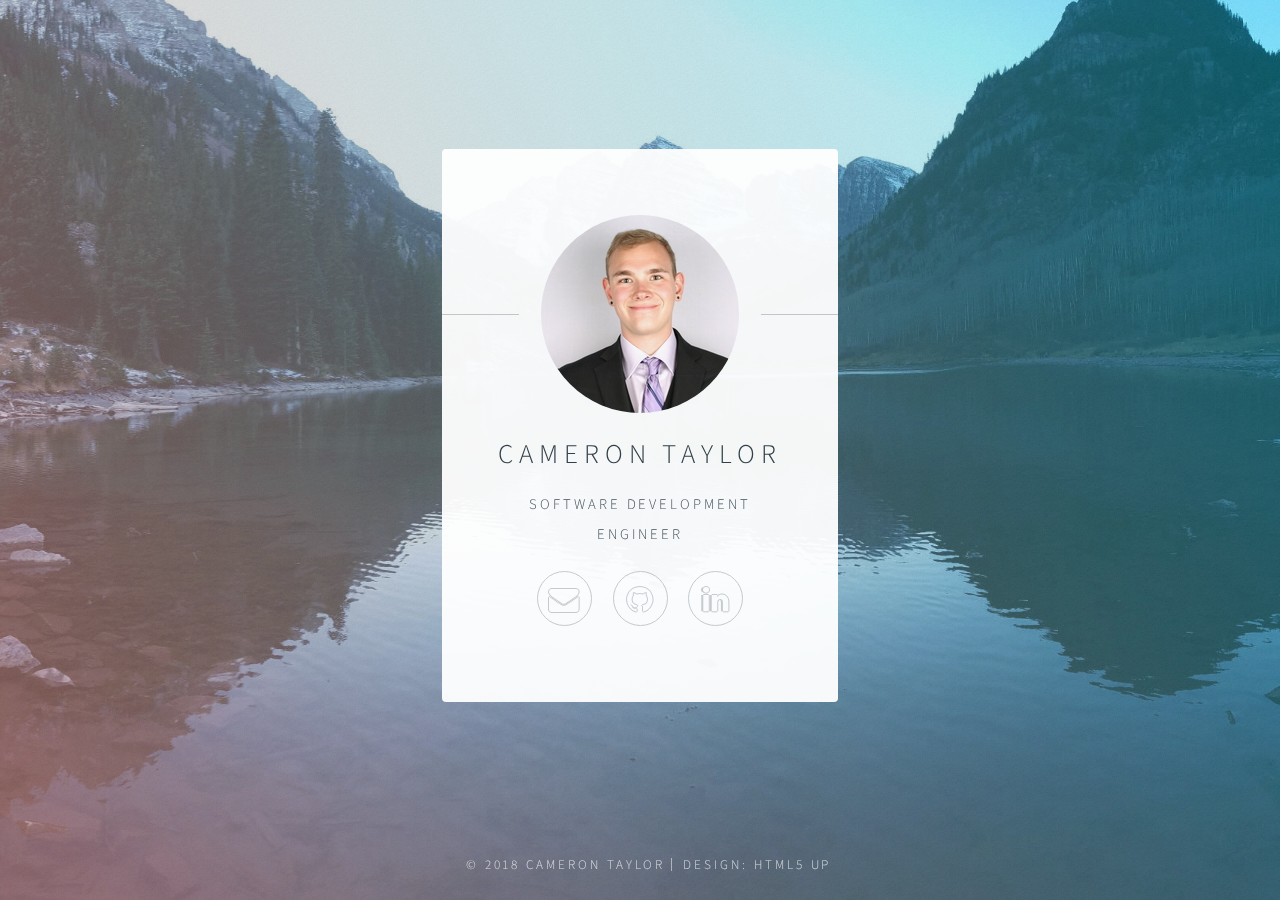
==== index.html @ f8304563 "added new website" ====
<!DOCTYPE HTML>
<!--
	Identity by HTML5 UP
	html5up.net | @ajlkn
	Free for personal and commercial use under the CCA 3.0 license (html5up.net/license)
-->
<html>
	<head>
		<title>Cameron Taylor</title>
		<meta charset="utf-8" />
		<meta name="viewport" content="width=device-width, initial-scale=1, user-scalable=no" />
		<link rel="stylesheet" href="assets/css/main.css" />
		<noscript><link rel="stylesheet" href="assets/css/noscript.css" /></noscript>
	</head>
	<body class="is-preload">

		<!-- Wrapper -->
			<div id="wrapper">

				<!-- Main -->
					<section id="main">
						<header>
							<span class="avatar"><img src="images/avatar.jpg" alt="" /></span>
							<h1>Cameron Taylor</h1>
							<p>Software Development Engineer</p>
						</header>
						
						<footer>
							<ul class="icons">
								<li><a href="mailto:cameronetaylor6@gmail.com" class="icon fa-envelope"><span class="label">Email</span></a></li>
								<li><a href="https://github.com/cameronetaylor6" class="icon fa-github"><span class="label">Github</span></a></li>
								<li><a href="https://www.linkedin.com/in/cameronetaylor6" class="icon fa-linkedin"><span class="label">LinkedIn</span></a></li>
							</ul>
						</footer>
					</section>

				<!-- Footer -->
					<footer id="footer">
						<ul class="copyright">
							<li>&copy; 2018 Cameron Taylor</li><li>Design: <a href="http://html5up.net">HTML5 UP</a></li>
						</ul>
					</footer>

			</div>

		<!-- Scripts -->
			<script>
				if ('addEventListener' in window) {
					window.addEventListener('load', function() { document.body.className = document.body.className.replace(/\bis-preload\b/, ''); });
					document.body.className += (navigator.userAgent.match(/(MSIE|rv:11\.0)/) ? ' is-ie' : '');
				}
			</script>

	</body>
</html>
---- assets/css/main.css ----
@import url(font-awesome.min.css);
@import url("https://fonts.googleapis.com/css?family=Source+Sans+Pro:300");

/*
	Identity by HTML5 UP
	html5up.net | @ajlkn
	Free for personal and commercial use under the CCA 3.0 license (html5up.net/license)
*/

/* Icon (alt) */

	html, body, div, span, applet, object,
	iframe, h1, h2, h3, h4, h5, h6, p, blockquote,
	pre, a, abbr, acronym, address, big, cite,
	code, del, dfn, em, img, ins, kbd, q, s, samp,
	small, strike, strong, sub, sup, tt, var, b,
	u, i, center, dl, dt, dd, ol, ul, li, fieldset,
	form, label, legend, table, caption, tbody,
	tfoot, thead, tr, th, td, article, aside,
	canvas, details, embed, figure, figcaption,
	footer, header, hgroup, menu, nav, output, ruby,
	section, summary, time, mark, audio, video {
		margin: 0;
		padding: 0;
		border: 0;
		font-size: 100%;
		font: inherit;
		vertical-align: baseline;
	}

	article, aside, details, figcaption, figure,
	footer, header, hgroup, menu, nav, section {
		display: block;
	}

	body {
		line-height: 1;
	}

	ol, ul {
		list-style: none;
	}

	blockquote, q {
		quotes: none;
	}

		blockquote:before, blockquote:after, q:before, q:after {
			content: '';
			content: none;
		}

	table {
		border-collapse: collapse;
		border-spacing: 0;
	}

	body {
		-webkit-text-size-adjust: none;
	}

	mark {
		background-color: transparent;
		color: inherit;
	}

	input::-moz-focus-inner {
		border: 0;
		padding: 0;
	}

	input, select, textarea {
		-moz-appearance: none;
		-webkit-appearance: none;
		-ms-appearance: none;
		appearance: none;
	}

/* Basic */

	@media screen and (max-width: 480px) {

		html, body {
			min-width: 320px;
		}

	}

	html {
		box-sizing: border-box;
	}

	*, *:before, *:after {
		box-sizing: inherit;
	}

	body.is-preload *, body.is-preload *:before, body.is-preload *:after {
		-moz-animation: none !important;
		-webkit-animation: none !important;
		-ms-animation: none !important;
		animation: none !important;
		-moz-transition: none !important;
		-webkit-transition: none !important;
		-ms-transition: none !important;
		transition: none !important;
	}

	html {
		height: 100%;
	}

	body {
		height: 100%;
		background-color: #ffffff;
		background-image: url("images/overlay.png"), -moz-linear-gradient(60deg, rgba(255, 165, 150, 0.5) 5%, rgba(0, 228, 255, 0.35)), url("../../images/bg.jpg");
		background-image: url("images/overlay.png"), -webkit-linear-gradient(60deg, rgba(255, 165, 150, 0.5) 5%, rgba(0, 228, 255, 0.35)), url("../../images/bg.jpg");
		background-image: url("images/overlay.png"), -ms-linear-gradient(60deg, rgba(255, 165, 150, 0.5) 5%, rgba(0, 228, 255, 0.35)), url("../../images/bg.jpg");
		background-image: url("images/overlay.png"), linear-gradient(60deg, rgba(255, 165, 150, 0.5) 5%, rgba(0, 228, 255, 0.35)), url("../../images/bg.jpg");
		background-repeat: repeat,			no-repeat,			no-repeat;
		background-size: 100px 100px, cover,				cover;
		background-position: top left,		center center,		bottom center;
		background-attachment: fixed,			fixed,				fixed;
	}

		body:after {
			content: '';
			display: block;
			position: fixed;
			top: 0;
			left: 0;
			width: 100%;
			height: inherit;
			opacity: 0;
			z-index: 1;
			background-color: #ffffff;
			background-image: url("images/overlay.png"), -moz-linear-gradient(60deg, rgba(255, 165, 150, 0.5) 5%, rgba(0, 228, 255, 0.35));
			background-image: url("images/overlay.png"), -webkit-linear-gradient(60deg, rgba(255, 165, 150, 0.5) 5%, rgba(0, 228, 255, 0.35));
			background-image: url("images/overlay.png"), -ms-linear-gradient(60deg, rgba(255, 165, 150, 0.5) 5%, rgba(0, 228, 255, 0.35));
			background-image: url("images/overlay.png"), linear-gradient(60deg, rgba(255, 165, 150, 0.5) 5%, rgba(0, 228, 255, 0.35));
			background-repeat: repeat,			no-repeat;
			background-size: 100px 100px, cover;
			background-position: top left,		center center;
			-moz-transition: opacity 1.75s ease-out;
			-webkit-transition: opacity 1.75s ease-out;
			-ms-transition: opacity 1.75s ease-out;
			transition: opacity 1.75s ease-out;
		}

		body.is-preload:after {
			opacity: 1;
		}

/* Type */

	body, input, select, textarea {
		color: #414f57;
		font-family: "Source Sans Pro", Helvetica, sans-serif;
		font-size: 14pt;
		font-weight: 300;
		line-height: 2;
		letter-spacing: 0.2em;
		text-transform: uppercase;
	}

		@media screen and (max-width: 1680px) {

			body, input, select, textarea {
				font-size: 11pt;
			}

		}

		@media screen and (max-width: 480px) {

			body, input, select, textarea {
				font-size: 10pt;
				line-height: 1.75;
			}

		}

	a {
		-moz-transition: color 0.2s ease, border-color 0.2s ease;
		-webkit-transition: color 0.2s ease, border-color 0.2s ease;
		-ms-transition: color 0.2s ease, border-color 0.2s ease;
		transition: color 0.2s ease, border-color 0.2s ease;
		color: inherit;
		text-decoration: none;
	}

		a:before {
			-moz-transition: color 0.2s ease, text-shadow 0.2s ease;
			-webkit-transition: color 0.2s ease, text-shadow 0.2s ease;
			-ms-transition: color 0.2s ease, text-shadow 0.2s ease;
			transition: color 0.2s ease, text-shadow 0.2s ease;
		}

		a:hover {
			color: #ff7496;
		}

	strong, b {
		color: #313f47;
	}

	em, i {
		font-style: italic;
	}

	p {
		margin: 0 0 1.5em 0;
	}

	h1, h2, h3, h4, h5, h6 {
		color: #313f47;
		line-height: 1.5;
		margin: 0 0 0.75em 0;
	}

		h1 a, h2 a, h3 a, h4 a, h5 a, h6 a {
			color: inherit;
			text-decoration: none;
		}

	h1 {
		font-size: 1.85em;
		letter-spacing: 0.22em;
		margin: 0 0 0.525em 0;
	}

	h2 {
		font-size: 1.25em;
	}

	h3 {
		font-size: 1em;
	}

	h4 {
		font-size: 1em;
	}

	h5 {
		font-size: 1em;
	}

	h6 {
		font-size: 1em;
	}

	@media screen and (max-width: 480px) {

		h1 {
			font-size: 1.65em;
		}

	}

	sub {
		font-size: 0.8em;
		position: relative;
		top: 0.5em;
	}

	sup {
		font-size: 0.8em;
		position: relative;
		top: -0.5em;
	}

	hr {
		border: 0;
		border-bottom: solid 1px #c8cccf;
		margin: 3em 0;
	}

/* Form */

	form {
		margin: 0 0 1.5em 0;
	}

		form > :last-child {
			margin-bottom: 0;
		}

		form > .fields {
			display: -moz-flex;
			display: -webkit-flex;
			display: -ms-flex;
			display: flex;
			-moz-flex-wrap: wrap;
			-webkit-flex-wrap: wrap;
			-ms-flex-wrap: wrap;
			flex-wrap: wrap;
			width: calc(100% + 2.25em);
			margin: -1.125em 0 1.5em -1.125em;
		}

			form > .fields > .field {
				-moz-flex-grow: 0;
				-webkit-flex-grow: 0;
				-ms-flex-grow: 0;
				flex-grow: 0;
				-moz-flex-shrink: 0;
				-webkit-flex-shrink: 0;
				-ms-flex-shrink: 0;
				flex-shrink: 0;
				padding: 1.125em 0 0 1.125em;
				width: calc(100% - 1.125em);
			}

				form > .fields > .field.half {
					width: calc(50% - 0.5625em);
				}

				form > .fields > .field.third {
					width: calc(100%/3 - 0.375em);
				}

				form > .fields > .field.quarter {
					width: calc(25% - 0.28125em);
				}

		@media screen and (max-width: 480px) {

			form > .fields {
				width: calc(100% + 2.25em);
				margin: -1.125em 0 1.5em -1.125em;
			}

				form > .fields > .field {
					padding: 1.125em 0 0 1.125em;
					width: calc(100% - 1.125em);
				}

					form > .fields > .field.half {
						width: calc(100% - 1.125em);
					}

					form > .fields > .field.third {
						width: calc(100% - 1.125em);
					}

					form > .fields > .field.quarter {
						width: calc(100% - 1.125em);
					}

		}

	label {
		color: #313f47;
		display: block;
		font-size: 0.9em;
		margin: 0 0 0.75em 0;
	}

	input[type="text"],
	input[type="password"],
	input[type="email"],
	input[type="tel"],
	select,
	textarea {
		-moz-appearance: none;
		-webkit-appearance: none;
		-ms-appearance: none;
		appearance: none;
		border-radius: 4px;
		border: solid 1px #c8cccf;
		color: inherit;
		display: block;
		outline: 0;
		padding: 0 1em;
		text-decoration: none;
		width: 100%;
	}

		input[type="text"]:invalid,
		input[type="password"]:invalid,
		input[type="email"]:invalid,
		input[type="tel"]:invalid,
		select:invalid,
		textarea:invalid {
			box-shadow: none;
		}

		input[type="text"]:focus,
		input[type="password"]:focus,
		input[type="email"]:focus,
		input[type="tel"]:focus,
		select:focus,
		textarea:focus {
			border-color: #ff7496;
		}

	select {
		background-image: url("data:image/svg+xml;charset=utf8,%3Csvg xmlns='http://www.w3.org/2000/svg' width='40' height='40' preserveAspectRatio='none' viewBox='0 0 40 40'%3E%3Cpath d='M9.4,12.3l10.4,10.4l10.4-10.4c0.2-0.2,0.5-0.4,0.9-0.4c0.3,0,0.6,0.1,0.9,0.4l3.3,3.3c0.2,0.2,0.4,0.5,0.4,0.9 c0,0.4-0.1,0.6-0.4,0.9L20.7,31.9c-0.2,0.2-0.5,0.4-0.9,0.4c-0.3,0-0.6-0.1-0.9-0.4L4.3,17.3c-0.2-0.2-0.4-0.5-0.4-0.9 c0-0.4,0.1-0.6,0.4-0.9l3.3-3.3c0.2-0.2,0.5-0.4,0.9-0.4S9.1,12.1,9.4,12.3z' fill='%23c8cccf' /%3E%3C/svg%3E");
		background-size: 1.25rem;
		background-repeat: no-repeat;
		background-position: calc(100% - 1rem) center;
		height: 2.75em;
		padding-right: 2.75em;
		text-overflow: ellipsis;
	}

		select option {
			color: #313f47;
			background: #ffffff;
		}

		select:focus::-ms-value {
			background-color: transparent;
		}

		select::-ms-expand {
			display: none;
		}

	input[type="text"],
	input[type="password"],
	input[type="email"],
	select {
		height: 2.75em;
	}

	textarea {
		padding: 0.75em 1em;
	}

	input[type="checkbox"],
	input[type="radio"] {
		-moz-appearance: none;
		-webkit-appearance: none;
		-ms-appearance: none;
		appearance: none;
		display: block;
		float: left;
		margin-right: -2em;
		opacity: 0;
		width: 1em;
		z-index: -1;
	}

		input[type="checkbox"] + label,
		input[type="radio"] + label {
			text-decoration: none;
			color: #414f57;
			cursor: pointer;
			display: inline-block;
			font-size: 1em;
			font-weight: 300;
			padding-left: 2.4em;
			padding-right: 0.75em;
			position: relative;
		}

			input[type="checkbox"] + label:before,
			input[type="radio"] + label:before {
				-moz-osx-font-smoothing: grayscale;
				-webkit-font-smoothing: antialiased;
				font-family: FontAwesome;
				font-style: normal;
				font-weight: normal;
				text-transform: none !important;
			}

			input[type="checkbox"] + label:before,
			input[type="radio"] + label:before {
				border-radius: 4px;
				border: solid 1px #c8cccf;
				content: '';
				display: inline-block;
				height: 1.65em;
				left: 0;
				line-height: 1.58125em;
				position: absolute;
				text-align: center;
				top: 0.15em;
				width: 1.65em;
			}

		input[type="checkbox"]:checked + label:before,
		input[type="radio"]:checked + label:before {
			color: #ff7496;
			content: '\f00c';
		}

		input[type="checkbox"]:focus + label:before,
		input[type="radio"]:focus + label:before {
			border-color: #ff7496;
		}

	input[type="checkbox"] + label:before {
		border-radius: 4px;
	}

	input[type="radio"] + label:before {
		border-radius: 100%;
	}

	::-webkit-input-placeholder {
		color: #616f77 !important;
		opacity: 1.0;
	}

	:-moz-placeholder {
		color: #616f77 !important;
		opacity: 1.0;
	}

	::-moz-placeholder {
		color: #616f77 !important;
		opacity: 1.0;
	}

	:-ms-input-placeholder {
		color: #616f77 !important;
		opacity: 1.0;
	}

/* Icon */

	.icon {
		text-decoration: none;
		position: relative;
		border-bottom: none;
	}

		.icon:before {
			-moz-osx-font-smoothing: grayscale;
			-webkit-font-smoothing: antialiased;
			font-family: FontAwesome;
			font-style: normal;
			font-weight: normal;
			text-transform: none !important;
		}

		.icon > .label {
			display: none;
		}

/* List */

	ol {
		list-style: decimal;
		margin: 0 0 1.5em 0;
		padding-left: 1.25em;
	}

		ol li {
			padding-left: 0.25em;
		}

	ul {
		list-style: disc;
		margin: 0 0 1.5em 0;
		padding-left: 1em;
	}

		ul li {
			padding-left: 0.5em;
		}

		ul.alt {
			list-style: none;
			padding-left: 0;
		}

			ul.alt li {
				border-top: solid 1px #c8cccf;
				padding: 0.5em 0;
			}

				ul.alt li:first-child {
					border-top: 0;
					padding-top: 0;
				}

	dl {
		margin: 0 0 1.5em 0;
	}

		dl dt {
			display: block;
			margin: 0 0 0.75em 0;
		}

		dl dd {
			margin-left: 1.5em;
		}

/* Actions */

	ul.actions {
		display: -moz-flex;
		display: -webkit-flex;
		display: -ms-flex;
		display: flex;
		cursor: default;
		list-style: none;
		margin-left: -0.75em;
		padding-left: 0;
	}

		ul.actions li {
			padding: 0 0 0 0.75em;
			vertical-align: middle;
		}

		ul.actions.special {
			-moz-justify-content: center;
			-webkit-justify-content: center;
			-ms-justify-content: center;
			justify-content: center;
			width: 100%;
			margin-left: 0;
		}

			ul.actions.special li:first-child {
				padding-left: 0;
			}

		ul.actions.stacked {
			-moz-flex-direction: column;
			-webkit-flex-direction: column;
			-ms-flex-direction: column;
			flex-direction: column;
			margin-left: 0;
		}

			ul.actions.stacked li {
				padding: 0.975em 0 0 0;
			}

				ul.actions.stacked li:first-child {
					padding-top: 0;
				}

		ul.actions.fit {
			width: calc(100% + 0.75em);
		}

			ul.actions.fit li {
				-moz-flex-grow: 1;
				-webkit-flex-grow: 1;
				-ms-flex-grow: 1;
				flex-grow: 1;
				-moz-flex-shrink: 1;
				-webkit-flex-shrink: 1;
				-ms-flex-shrink: 1;
				flex-shrink: 1;
				width: 100%;
			}

				ul.actions.fit li > * {
					width: 100%;
				}

			ul.actions.fit.stacked {
				width: 100%;
			}

		@media screen and (max-width: 480px) {

			ul.actions:not(.fixed) {
				-moz-flex-direction: column;
				-webkit-flex-direction: column;
				-ms-flex-direction: column;
				flex-direction: column;
				margin-left: 0;
				width: 100% !important;
			}

				ul.actions:not(.fixed) li {
					-moz-flex-grow: 1;
					-webkit-flex-grow: 1;
					-ms-flex-grow: 1;
					flex-grow: 1;
					-moz-flex-shrink: 1;
					-webkit-flex-shrink: 1;
					-ms-flex-shrink: 1;
					flex-shrink: 1;
					padding: 0.75em 0 0 0;
					text-align: center;
					width: 100%;
				}

					ul.actions:not(.fixed) li > * {
						width: 100%;
					}

					ul.actions:not(.fixed) li:first-child {
						padding-top: 0;
					}

					ul.actions:not(.fixed) li input[type="submit"],
					ul.actions:not(.fixed) li input[type="reset"],
					ul.actions:not(.fixed) li input[type="button"],
					ul.actions:not(.fixed) li button,
					ul.actions:not(.fixed) li .button {
						width: 100%;
					}

						ul.actions:not(.fixed) li input[type="submit"].icon:before,
						ul.actions:not(.fixed) li input[type="reset"].icon:before,
						ul.actions:not(.fixed) li input[type="button"].icon:before,
						ul.actions:not(.fixed) li button.icon:before,
						ul.actions:not(.fixed) li .button.icon:before {
							margin-left: -0.5rem;
						}

		}

/* Icons */

	ul.icons {
		cursor: default;
		list-style: none;
		padding-left: 0;
		margin-top: -0.675em;
	}

		ul.icons li {
			display: inline-block;
			padding: 0.675em 0.5em;
		}

			ul.icons li a {
				text-decoration: none;
				position: relative;
				display: block;
				width: 3.75em;
				height: 3.75em;
				border-radius: 100%;
				border: solid 1px #c8cccf;
				line-height: 3.75em;
				overflow: hidden;
				text-align: center;
				text-indent: 3.75em;
				white-space: nowrap;
			}

				ul.icons li a:before {
					-moz-osx-font-smoothing: grayscale;
					-webkit-font-smoothing: antialiased;
					font-family: FontAwesome;
					font-style: normal;
					font-weight: normal;
					text-transform: none !important;
				}

				ul.icons li a:before {
					color: #ffffff;
					text-shadow: 1.25px 0px 0px #c8cccf, -1.25px 0px 0px #c8cccf, 0px 1.25px 0px #c8cccf, 0px -1.25px 0px #c8cccf;
				}

				ul.icons li a:hover:before {
					text-shadow: 1.25px 0px 0px #ff7496, -1.25px 0px 0px #ff7496, 0px 1.25px 0px #ff7496, 0px -1.25px 0px #ff7496;
				}

				ul.icons li a:before {
					position: absolute;
					top: 0;
					left: 0;
					width: inherit;
					height: inherit;
					font-size: 1.85rem;
					line-height: inherit;
					text-align: center;
					text-indent: 0;
				}

				ul.icons li a:hover {
					border-color: #ff7496;
				}

		@media screen and (max-width: 480px) {

			ul.icons li a:before {
				font-size: 1.5rem;
			}

		}

/* Button */

	input[type="submit"],
	input[type="reset"],
	input[type="button"],
	button,
	.button {
		-moz-appearance: none;
		-webkit-appearance: none;
		-ms-appearance: none;
		appearance: none;
		-moz-transition: background-color 0.2s ease-in-out, border-color 0.2s ease-in-out, color 0.2s ease-in-out;
		-webkit-transition: background-color 0.2s ease-in-out, border-color 0.2s ease-in-out, color 0.2s ease-in-out;
		-ms-transition: background-color 0.2s ease-in-out, border-color 0.2s ease-in-out, color 0.2s ease-in-out;
		transition: background-color 0.2s ease-in-out, border-color 0.2s ease-in-out, color 0.2s ease-in-out;
		display: inline-block;
		height: 2.75em;
		line-height: 2.75em;
		padding: 0 1.5em;
		background-color: transparent;
		border-radius: 4px;
		border: solid 1px #c8cccf;
		color: #414f57 !important;
		cursor: pointer;
		text-align: center;
		text-decoration: none;
		white-space: nowrap;
	}

		input[type="submit"]:hover,
		input[type="reset"]:hover,
		input[type="button"]:hover,
		button:hover,
		.button:hover {
			border-color: #ff7496;
			color: #ff7496 !important;
		}

		input[type="submit"].icon,
		input[type="reset"].icon,
		input[type="button"].icon,
		button.icon,
		.button.icon {
			padding-left: 1.35em;
		}

			input[type="submit"].icon:before,
			input[type="reset"].icon:before,
			input[type="button"].icon:before,
			button.icon:before,
			.button.icon:before {
				margin-right: 0.5em;
			}

		input[type="submit"].fit,
		input[type="reset"].fit,
		input[type="button"].fit,
		button.fit,
		.button.fit {
			width: 100%;
		}

		input[type="submit"].small,
		input[type="reset"].small,
		input[type="button"].small,
		button.small,
		.button.small {
			font-size: 0.8em;
		}

		input[type="submit"].large,
		input[type="reset"].large,
		input[type="button"].large,
		button.large,
		.button.large {
			font-size: 1.35em;
		}

		input[type="submit"].disabled, input[type="submit"]:disabled,
		input[type="reset"].disabled,
		input[type="reset"]:disabled,
		input[type="button"].disabled,
		input[type="button"]:disabled,
		button.disabled,
		button:disabled,
		.button.disabled,
		.button:disabled {
			pointer-events: none;
			opacity: 0.5;
		}

/* Main */

	#main {
		-moz-transform-origin: 50% 50%;
		-webkit-transform-origin: 50% 50%;
		-ms-transform-origin: 50% 50%;
		transform-origin: 50% 50%;
		-moz-transform: rotateX(0deg);
		-webkit-transform: rotateX(0deg);
		-ms-transform: rotateX(0deg);
		transform: rotateX(0deg);
		-moz-transition: opacity 1s ease, -moz-transform 1s ease;
		-webkit-transition: opacity 1s ease, -webkit-transform 1s ease;
		-ms-transition: opacity 1s ease, -ms-transform 1s ease;
		transition: opacity 1s ease, transform 1s ease;
		padding: 4.5em 3em 3em 3em ;
		background: #ffffff;
		border-radius: 4px;
		cursor: default;
		max-width: 100%;
		opacity: 0.95;
		position: relative;
		text-align: center;
		width: 27em;
	}

		#main .avatar {
			position: relative;
			display: block;
			margin-bottom: 1.5em;
		}

			#main .avatar img {
				display: block;
				margin: 0 auto;
				border-radius: 100%;
				box-shadow: 0 0 0 1.5em #ffffff;
			}

			#main .avatar:before {
				content: '';
				display: block;
				position: absolute;
				top: 50%;
				left: -3em;
				width: calc(100% + 6em);
				height: 1px;
				z-index: -1;
				background: #c8cccf;
			}

		@media screen and (max-width: 480px) {

			#main {
				padding: 4em 2em 2.5em 2em ;
				width: 100%;
			}

				#main .avatar:before {
					left: -2em;
					width: calc(100% + 4em);
				}

		}

		body.is-preload #main {
			-moz-transform: rotateX(15deg);
			-webkit-transform: rotateX(15deg);
			-ms-transform: rotateX(15deg);
			transform: rotateX(15deg);
			opacity: 0;
		}

/* Footer */

	#footer {
		-moz-align-self: -moz-flex-end;
		-webkit-align-self: -webkit-flex-end;
		-ms-align-self: -ms-flex-end;
		align-self: flex-end;
		width: 100%;
		padding: 1.5em 0 0 0;
		color: rgba(255, 255, 255, 0.75);
		cursor: default;
		text-align: center;
	}

		#footer .copyright {
			margin: 0;
			padding: 0;
			font-size: 0.9em;
			list-style: none;
		}

			#footer .copyright li {
				display: inline-block;
				margin: 0 0 0 0.45em;
				padding: 0 0 0 0.85em;
				border-left: solid 1px rgba(255, 255, 255, 0.5);
				line-height: 1;
			}

				#footer .copyright li:first-child {
					border-left: 0;
				}

/* Wrapper */

	#wrapper {
		display: -moz-flex;
		display: -webkit-flex;
		display: -ms-flex;
		display: flex;
		-moz-align-items: center;
		-webkit-align-items: center;
		-ms-align-items: center;
		align-items: center;
		-moz-justify-content: space-between;
		-webkit-justify-content: space-between;
		-ms-justify-content: space-between;
		justify-content: space-between;
		-moz-flex-direction: column;
		-webkit-flex-direction: column;
		-ms-flex-direction: column;
		flex-direction: column;
		-moz-perspective: 1000px;
		-webkit-perspective: 1000px;
		-ms-perspective: 1000px;
		perspective: 1000px;
		position: relative;
		min-height: 100%;
		padding: 1.5em;
		z-index: 2;
	}

		#wrapper > * {
			z-index: 1;
		}

		#wrapper:before {
			content: '';
			display: block;
		}

		@media screen and (max-width: 360px) {

			#wrapper {
				padding: 0.75em;
			}

		}

		body.is-ie #wrapper {
			height: 100%;
		}
---- assets/css/noscript.css ----
/*
	Identity by HTML5 UP
	html5up.net | @ajlkn
	Free for personal and commercial use under the CCA 3.0 license (html5up.net/license)
*/

/* Basic */

	body:after {
		display: none;
	}

/* Main */

	#main {
		-moz-transform: none !important;
		-webkit-transform: none !important;
		-ms-transform: none !important;
		transform: none !important;
		opacity: 1 !important;
	}
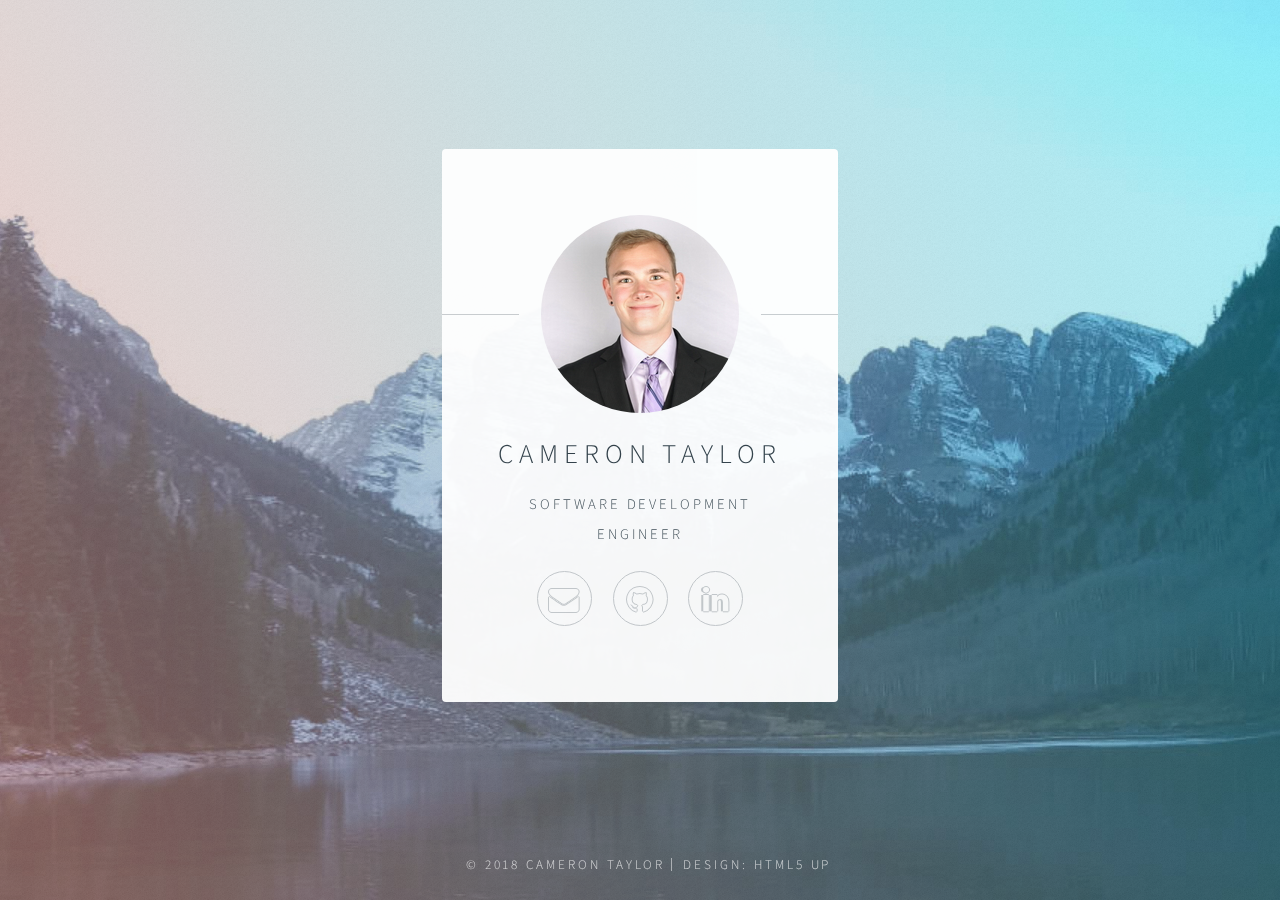
==== commit d9e8722f: "changed background image, made link https" ====
--- a/index.html
+++ b/index.html
@@ -37,7 +37,7 @@
 				<!-- Footer -->
 					<footer id="footer">
 						<ul class="copyright">
-							<li>&copy; 2018 Cameron Taylor</li><li>Design: <a href="http://html5up.net">HTML5 UP</a></li>
+							<li>&copy; 2018 Cameron Taylor</li><li>Design: <a href="https://html5up.net">HTML5 UP</a></li>
 						</ul>
 					</footer>
 
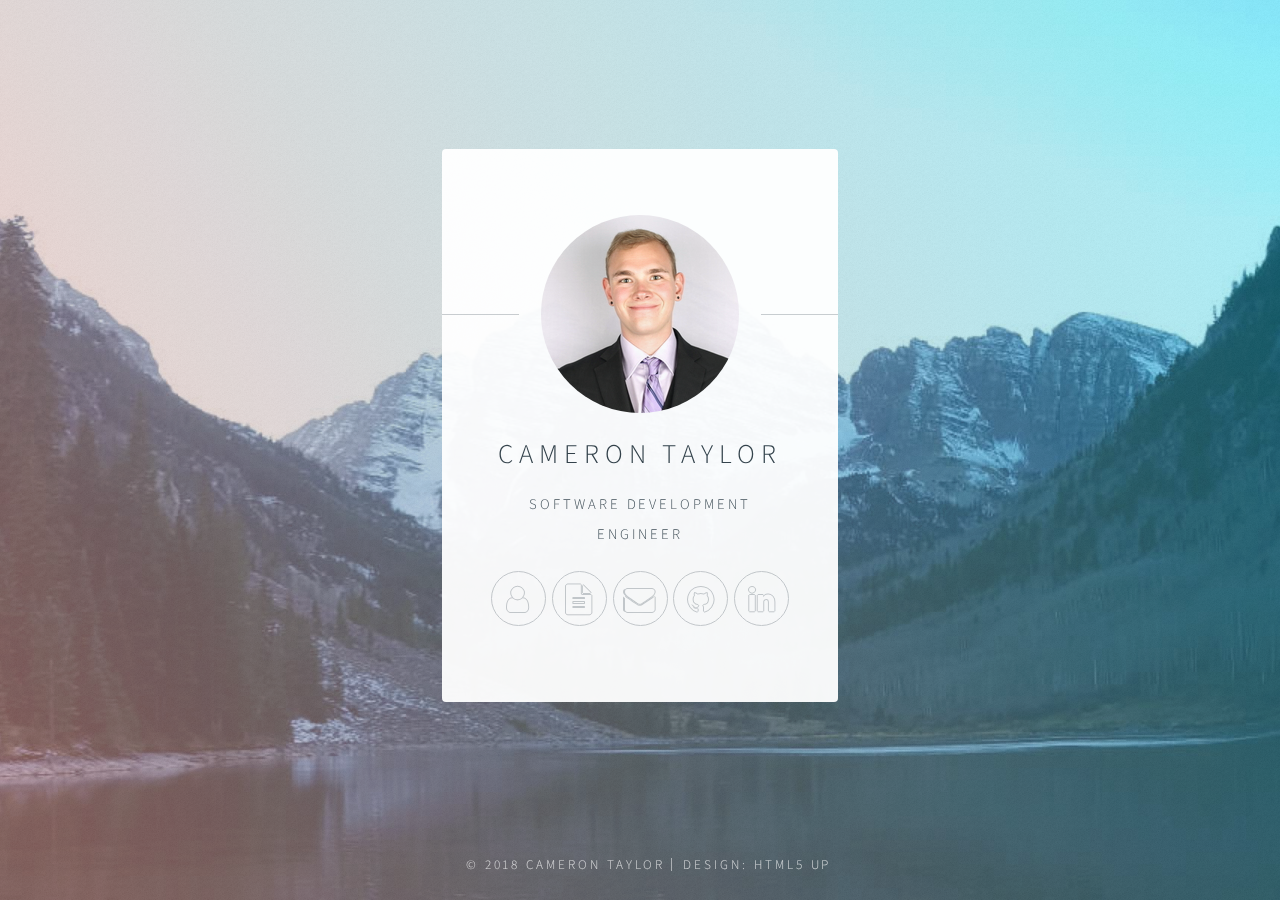
==== commit 2519aa5d: "added about page, some pictures, minor refactoring" ====
--- a/index.html
+++ b/index.html
@@ -27,9 +27,11 @@
 						
 						<footer>
 							<ul class="icons">
-								<li><a href="mailto:cameronetaylor6@gmail.com" class="icon fa-envelope"><span class="label">Email</span></a></li>
-								<li><a href="https://github.com/cameronetaylor6" class="icon fa-github"><span class="label">Github</span></a></li>
-								<li><a href="https://www.linkedin.com/in/cameronetaylor6" class="icon fa-linkedin"><span class="label">LinkedIn</span></a></li>
+								<li><a href="about.html" class="fa-user">About Me</a></li>
+								<li><a href="resume.html" class="fa-file-text">Resume</a></li>
+								<li><a href="mailto:cameronetaylor6@gmail.com" class="fa-envelope">Email</a></li>
+								<li><a href="https://github.com/cameronetaylor6" class="fa-github">Github</a></li>
+								<li><a href="https://www.linkedin.com/in/cameronetaylor6" class="fa-linkedin">LinkedIn</a></li>
 							</ul>
 						</footer>
 					</section>
--- a/assets/css/main.css
+++ b/assets/css/main.css
@@ -719,11 +719,6 @@
 		padding-left: 0;
 		margin-top: -0.675em;
 	}
-
-		ul.icons li {
-			display: inline-block;
-			padding: 0.675em 0.5em;
-		}
 
 			ul.icons li a {
 				text-decoration: none;
@@ -1027,4 +1022,34 @@
 
 		body.is-ie #wrapper {
 			height: 100%;
-		}+		}
+
+/* Added/Editted */
+
+	ul.icons li {
+		display: inline-block;
+		padding: 0.675em 0em;
+	}
+
+	.no-bullet {
+		list-style: none;
+		padding-left: 0;
+	}
+
+	ul.hackathon li {
+		padding-bottom: .7em;
+	}
+
+	ul.hackathon p {
+		margin: 0;
+		line-height: .8;
+	}
+
+	ul.no-bullet li a  {
+		text-decoration: underline;
+		/* color: blue; */
+	}
+
+	a.resume {
+		/* color: blue; */
+	}